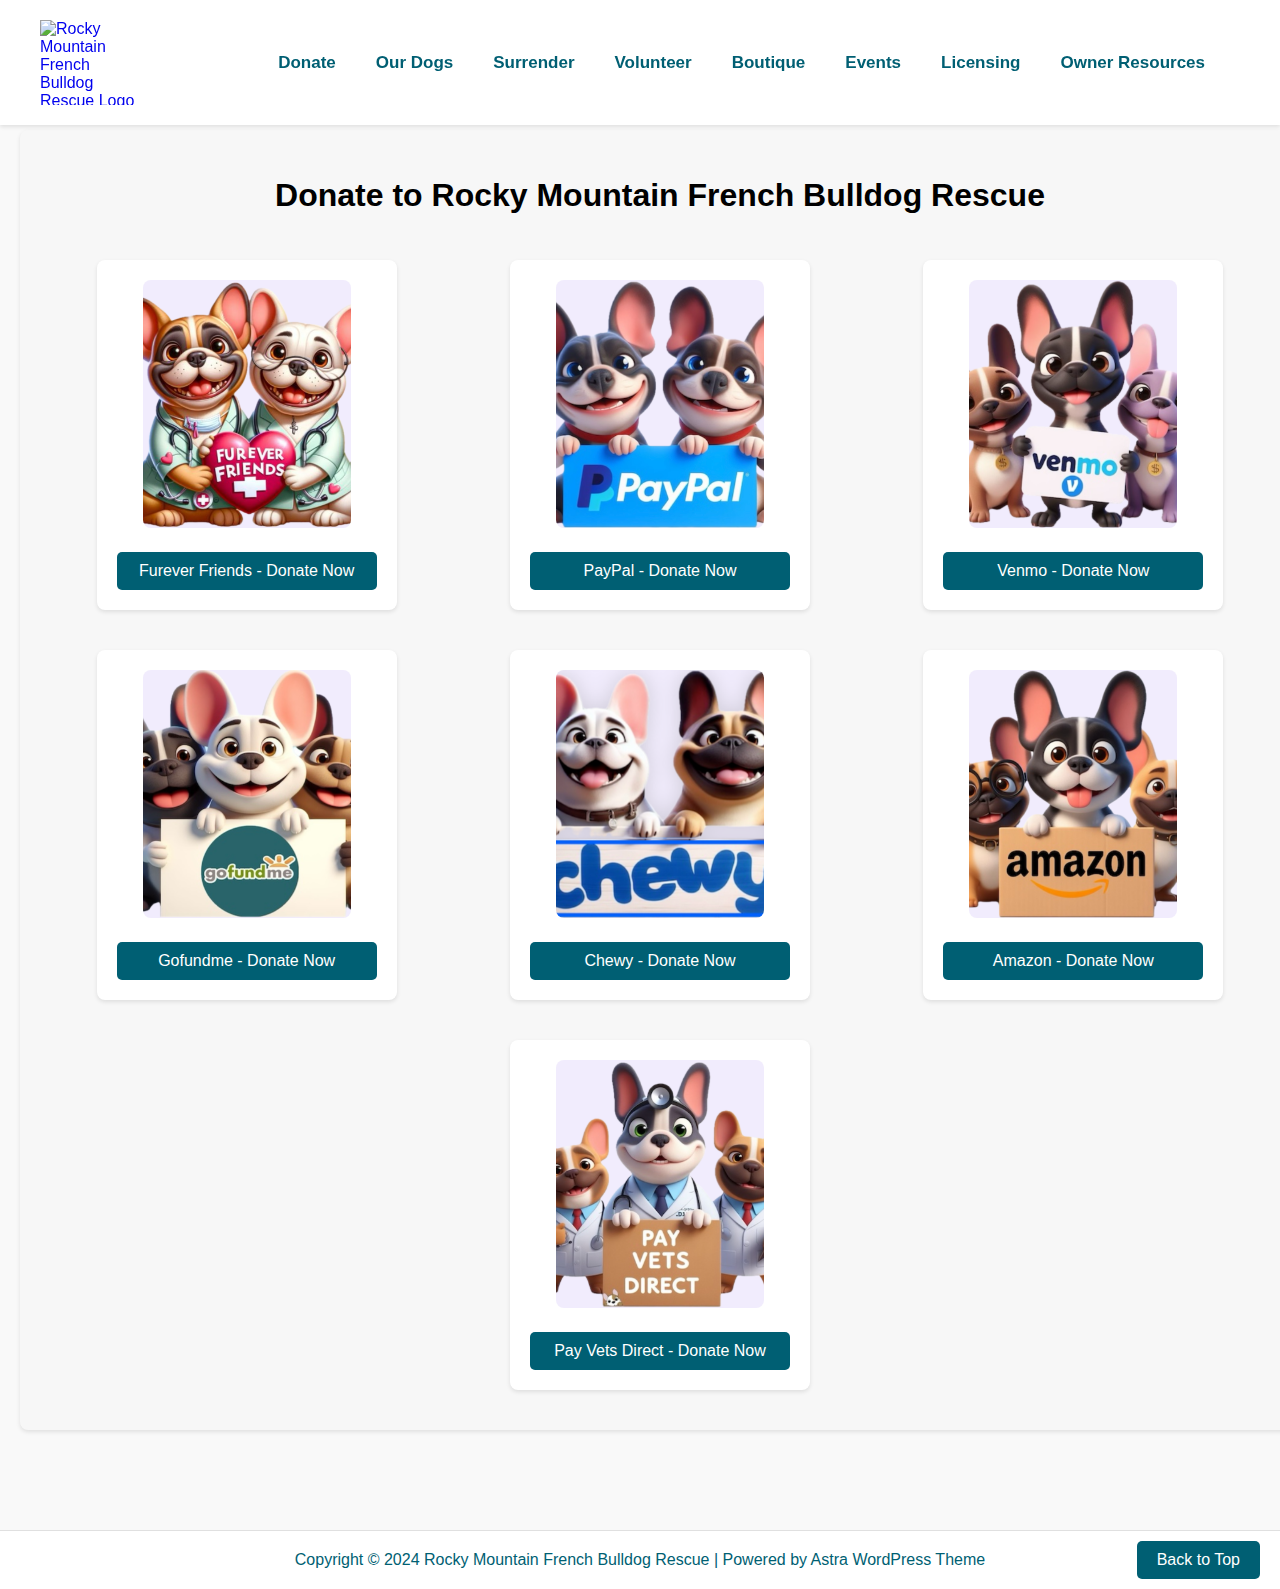
==== RMFBR-Donate.html @ 95e0d9e5 "Upload of RMFBR Site Redesign" ====
<!DOCTYPE html>
<html lang="en">

<head>
    <meta charset="utf-8" />
    <title>Rocky Mountain French Bulldog Rescue - Donate</title>
    <link rel="stylesheet" href="styles/donate-style.css" />
    <link rel="icon" type="image/x-icon"
        href="https://www.rmfbr.org/wp-content/uploads/2024/04/Subject-5-e1714176054548-99x85.png">
</head>

<body>
    <header class="site-header" id="masthead" itemscope itemtype="https://schema.org/WPHeader">
        <div class="header-container">
            <a href="https://alexa2300.github.io/RMFBR/RMFBR-Home.html" class="logo-link"
                aria-label="Rocky Mountain French Bulldog Rescue Home" aria-current="page">
                <div class="logo-container" itemscope itemtype="https://schema.org/Organization">
                    <img src="https://www.rmfbr.org/wp-content/uploads/2024/04/Subject-5-e1714176054548-99x85.png"
                        alt="Rocky Mountain French Bulldog Rescue Logo" class="logo-img" itemprop="logo">
                    <div class="site-title-wrap">
                        <h1 class="site-title" itemprop="name">Rocky Mountain French Bulldog Rescue</h1>
                        <p class="site-description" itemprop="description">Because Every French Bulldog Deserves a
                            Furever Home</p>
                    </div>
                </div>
            </a>
            <nav class="site-navigation" aria-label="Site Navigation: Top Menu" role="navigation">
                <ul class="nav-menu">
                    <li><a href="https://alexa2300.github.io/RMFBR/RMFBR-Donate.html"
                            aria-label="Donate Page">Donate</a></li>
                    <li><a href="https://www.rmfbr.org/our-dogs/" aria-label="Our Dogs Page">Our Dogs</a></li>
                    <li><a href="https://www.rmfbr.org/surrender/" aria-label="Surrender Page">Surrender</a></li>
                    <li><a href="https://www.rmfbr.org/home/volunteer-2/" aria-label="Volunteer Page">Volunteer</a></li>
                    <li><a href="https://www.rmfbr.org/boutique/" aria-label="Boutique Page">Boutique</a></li>
                    <li><a href="https://www.rmfbr.org/events/" aria-label="Events Page">Events</a></li>
                    <li><a href="https://www.rmfbr.org/about-us/licensing-2/" aria-label="Licensing Page">Licensing</a>
                    </li>
                    <li><a href="https://www.rmfbr.org/french-bulldog-resources/"
                            aria-label="Owner Resources Page">Owner Resources</a></li>
                </ul>
            </nav>
        </div>
    </header>

    <main>
        <section id="donation-options" class="content-section">
            <h2>Donate to Rocky Mountain French Bulldog Rescue</h2>
            <ul class="donation-list">
                <li class="donation-card">
                    <a href="link-to-furever-friends" class="donation-link">
                        <img src="images/fureverfriends.png" alt="Furever Friends" class="donation-img">
                        <button class="donation-button">Furever Friends - Donate Now</button>
                    </a>
                </li>
                <li class="donation-card">
                    <a href="link-to-paypal" class="donation-link">
                        <img src="images/paypal.png" alt="PayPal" class="donation-img">
                        <button class="donation-button">PayPal - Donate Now</button>
                    </a>
                </li>
                <li class="donation-card">
                    <a href="link-to-venmo" class="donation-link">
                        <img src="images/venmo.png" alt="Venmo" class="donation-img">
                        <button class="donation-button">Venmo - Donate Now</button>
                    </a>
                </li>
                <li class="donation-card">
                    <a href="link-to-gofundme" class="donation-link">
                        <img src="images/gofundme.png" alt="Gofundme" class="donation-img">
                        <button class="donation-button">Gofundme - Donate Now</button>
                    </a>
                </li>
                <li class="donation-card">
                    <a href="link-to-chewy" class="donation-link">
                        <img src="images/chewy.png" alt="Chewy" class="donation-img">
                        <button class="donation-button">Chewy - Donate Now</button>
                    </a>
                </li>
                <li class="donation-card">
                    <a href="link-to-amazon" class="donation-link">
                        <img src="images/amazon.png" alt="Amazon" class="donation-img">
                        <button class="donation-button">Amazon - Donate Now</button>
                    </a>
                </li>
                <li class="donation-card">
                    <a href="link-to-pay-vets-direct" class="donation-link">
                        <img src="images/payvetsdirect.png" alt="Pay Vets Direct" class="donation-img">
                        <button class="donation-button">Pay Vets Direct - Donate Now</button>
                    </a>
                </li>
            </ul>
        </section>
    </main>

    <footer class="site-footer" role="contentinfo">
        <p>Copyright © 2024 Rocky Mountain French Bulldog Rescue | Powered by Astra WordPress Theme</p>
        <button class="back-to-top" onclick="scrollToTop()" aria-label="Back to Top">Back to Top</button>
    </footer>

    <script>
        function scrollToTop() {
            window.scrollTo({ top: 0, behavior: 'smooth' });
        }
    </script>
</body>

</html>
---- styles/donate-style.css ----
body {
    font-family: Arial, sans-serif;
    margin: 0;
    padding: 0;
    background-color: #f9f9f9;
}

p {
    font-size: 18px;
}

h2 {
    font-size: 32px;
}

strong {
    color: #005f73;
    font-size: 19px;
}

.site-header {
    position: fixed;
    top: 0;
    width: 100%;
    z-index: 1000;
    background-color: #ffffff;
    box-shadow: 0 2px 4px rgba(0, 0, 0, 0.1);
}

.header-container {
    display: flex;
    justify-content: space-between;
    align-items: center;
    padding: 20px 40px;
}

.logo-link {
    display: flex;
    align-items: center;
    text-decoration: none;
}

.logo-container {
    display: flex;
    align-items: center;
}

.logo-img {
    width: 99px;
    height: 85px;
    margin-right: 20px;
}

.site-title-wrap {
    display: flex;
    flex-direction: column;
}

.site-title {
    font-size: 1.5em;
    color: #005f73;
    margin: 0;
}

.site-description {
    font-size: 1em;
    color: #007f93;
    margin: 0;
}

.site-navigation {
    display: flex;
}

.nav-menu {
    list-style: none;
    padding: 0;
    margin: 0;
    display: flex;
}

.nav-menu li {
    margin-right: 30px;
}

.nav-menu li a {
    text-decoration: none;
    color: #005f73;
    font-weight: bold;
    font-size: 17px;
    padding: 10px 5px;
    transition: color 0.3s ease, border-bottom 0.3s ease;
    border-bottom: 3px solid transparent;
}

.nav-menu li a:hover,
.nav-menu li a:focus {
    color: #003f4d;
    outline: none;
    border-bottom: 3px solid #003f4d;
}

.nav-menu li a:focus {
    outline: 2px solid #003f4d;
}

@media (max-width: 1000px) {
    .site-header {
        position: static;
    }

    .header-container {
        flex-direction: column;
        align-items: flex-start;
    }

    .site-navigation {
        width: 100%;
    }

    .nav-menu {
        flex-direction: column;
        width: 100%;
    }

    .nav-menu li {
        margin: 10px 0;
    }
}

main {
    padding: 130px 20px 20px;
}

.content-section {
    width: 100%;
    margin-bottom: 40px;
    padding: 20px;
    background-color: #f7f7f7;
    box-shadow: 0 2px 4px rgba(0, 0, 0, 0.1);
    border-radius: 8px;
}

#donation-options {
    display: flex;
    flex-wrap: wrap;
    justify-content: space-around;
}

.donation-list {
    list-style: none;
    padding: 0;
    margin: 0;
    display: flex;
    flex-wrap: wrap;
    justify-content: space-around;
}

.donation-card {
    background-color: #ffffff;
    box-shadow: 0 2px 4px rgba(0, 0, 0, 0.1);
    border-radius: 8px;
    margin: 20px;
    width: 300px;
    text-align: center;
    transition: transform 0.3s ease, box-shadow 0.3s ease;
    display: flex;
    flex-direction: column;
    align-items: center;
    padding: 20px;
    box-sizing: border-box;
    height: 350px;
}

.donation-card:hover,
.donation-card:focus {
    transform: translateY(-10px);
    box-shadow: 0 4px 8px rgba(0, 0, 0, 0.2);
}

.donation-link {
    text-decoration: none;
    color: inherit;
    display: block;
    width: 100%;
    height: 100%;
}

.donation-img {
    width: 80%;
    height: 80%;
    object-fit: cover;
    margin-bottom: 20px;
    border-radius: 8px;
}

.donation-button {
    background-color: #005f73;
    color: #ffffff;
    border: none;
    padding: 10px;
    width: 100%;
    border-radius: 5px;
    cursor: pointer;
    font-size: 16px;
    transition: background-color 0.3s ease;
    margin-top: auto;
}

.donation-button:hover,
.donation-button:focus {
    background-color: #003f4d;
    outline: none;
}

.site-footer {
    background-color: #ffffff;
    text-align: center;
    padding: 20px 0;
    border-top: 1px solid #e0e0e0;
    margin-top: 40px;
    position: relative;
}

.site-footer p {
    margin: 0;
    color: #005f73;
    font-size: 16px;
}

.back-to-top {
    background-color: #005f73;
    color: #ffffff;
    border: none;
    padding: 10px 20px;
    border-radius: 5px;
    cursor: pointer;
    font-size: 16px;
    position: absolute;
    right: 20px;
    top: 50%;
    transform: translateY(-50%);
    transition: background-color 0.3s ease;
}

.back-to-top:hover,
.back-to-top:focus {
    background-color: #003f4d;
    outline: none;
}

.nav-menu li a:focus {
    outline: 2px solid #003f4d;
}

@media (max-width: 768px) {
    .header-container {
        flex-direction: column;
        align-items: flex-start;
    }

    .site-navigation {
        width: 100%;
    }

    .nav-menu {
        flex-direction: column;
        width: 100%;
    }

    .nav-menu li {
        margin: 10px 0;
    }

    .donation-list {
        flex-direction: column;
        align-items: center;
    }

    .donation-card {
        width: 90%;
        margin: 10px 0;
    }

    .back-to-top {
        position: relative;
        top: auto;
        right: auto;
        transform: none;
        margin-top: 20px;
    }
}

@media (max-width: 1300px) {
    .site-title-wrap {
        display: none;
    }
}
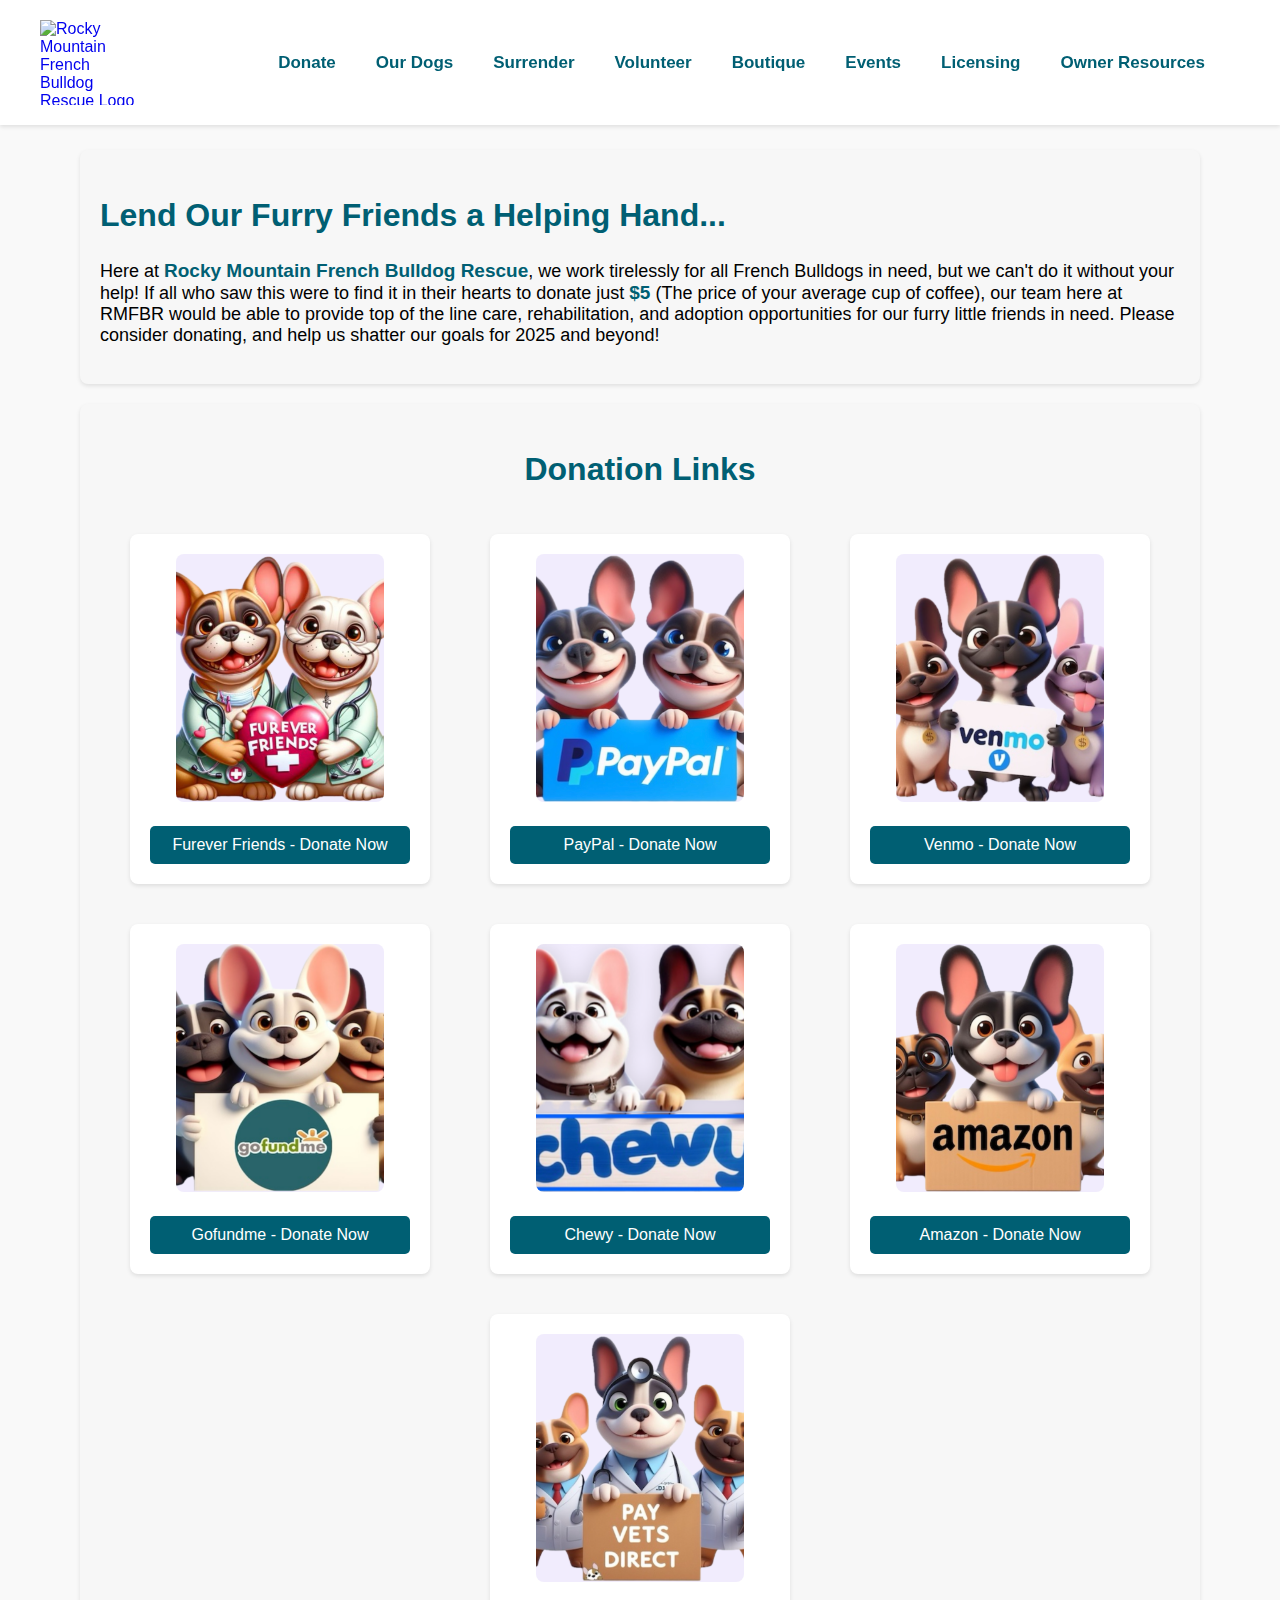
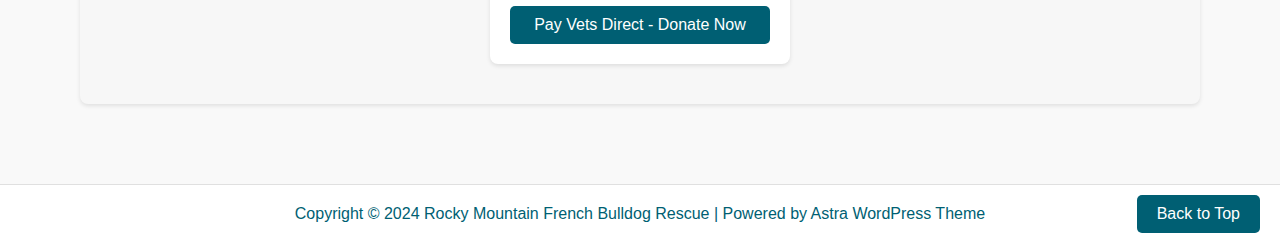
==== commit 9d84b196: "Small page refinements and added readme images" ====
--- a/RMFBR-Donate.html
+++ b/RMFBR-Donate.html
@@ -43,8 +43,23 @@
     </header>
 
     <main>
+
+        <section id="introduction" class="content-section">
+            <h2>Lend Our Furry Friends a Helping Hand...</h2>
+            <p>Here at <strong>Rocky Mountain French Bulldog Rescue</strong>, we work tirelessly for all French Bulldogs
+                in need, but we
+                can't do it without your help!
+                If all who saw this were to find it in their hearts to donate just <strong>$5</strong> (The price of
+                your average cup of
+                coffee),
+                our team here at RMFBR would be able to provide top of the line care,
+                rehabilitation,
+                and adoption opportunities for our furry little friends in need. Please consider donating, and help us
+                shatter our goals for 2025 and beyond!
+            </p>
+        </section>
         <section id="donation-options" class="content-section">
-            <h2>Donate to Rocky Mountain French Bulldog Rescue</h2>
+            <h2 class="sub-header">Donation Links</h2>
             <ul class="donation-list">
                 <li class="donation-card">
                     <a href="link-to-furever-friends" class="donation-link">
--- a/styles/donate-style.css
+++ b/styles/donate-style.css
@@ -11,6 +11,7 @@
 
 h2 {
     font-size: 32px;
+    color: #005f73;
 }
 
 strong {
@@ -130,11 +131,14 @@
 
 main {
     padding: 130px 20px 20px;
+    margin: 0 auto;
+    max-width: 1200px;
+    width: 100%;
 }
 
 .content-section {
-    width: 100%;
-    margin-bottom: 40px;
+    width: 90%;
+    margin: 20px auto;
     padding: 20px;
     background-color: #f7f7f7;
     box-shadow: 0 2px 4px rgba(0, 0, 0, 0.1);
@@ -259,6 +263,13 @@
         align-items: flex-start;
     }
 
+    @media (max-width: 768px) {
+        .content-section {
+            width: 100%;
+            margin: 10px auto;
+        }
+    }
+
     .site-navigation {
         width: 100%;
     }
